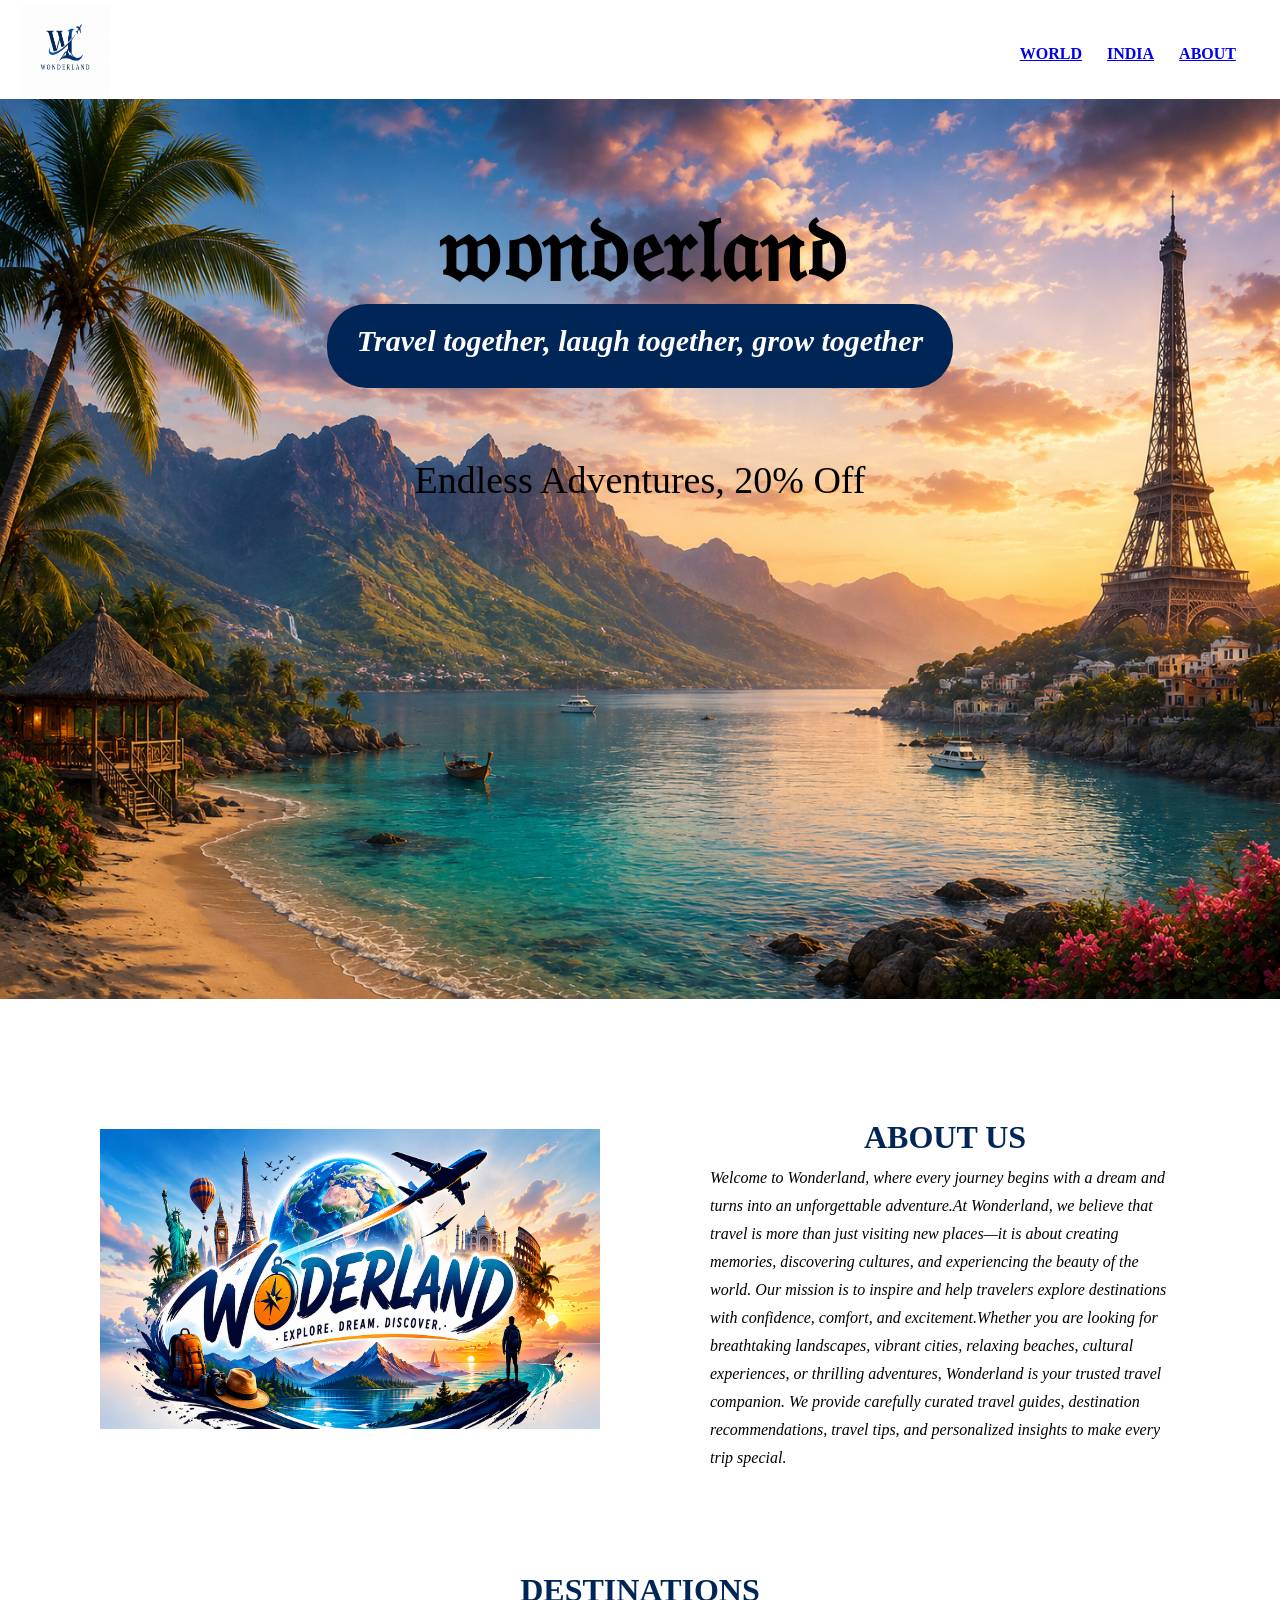
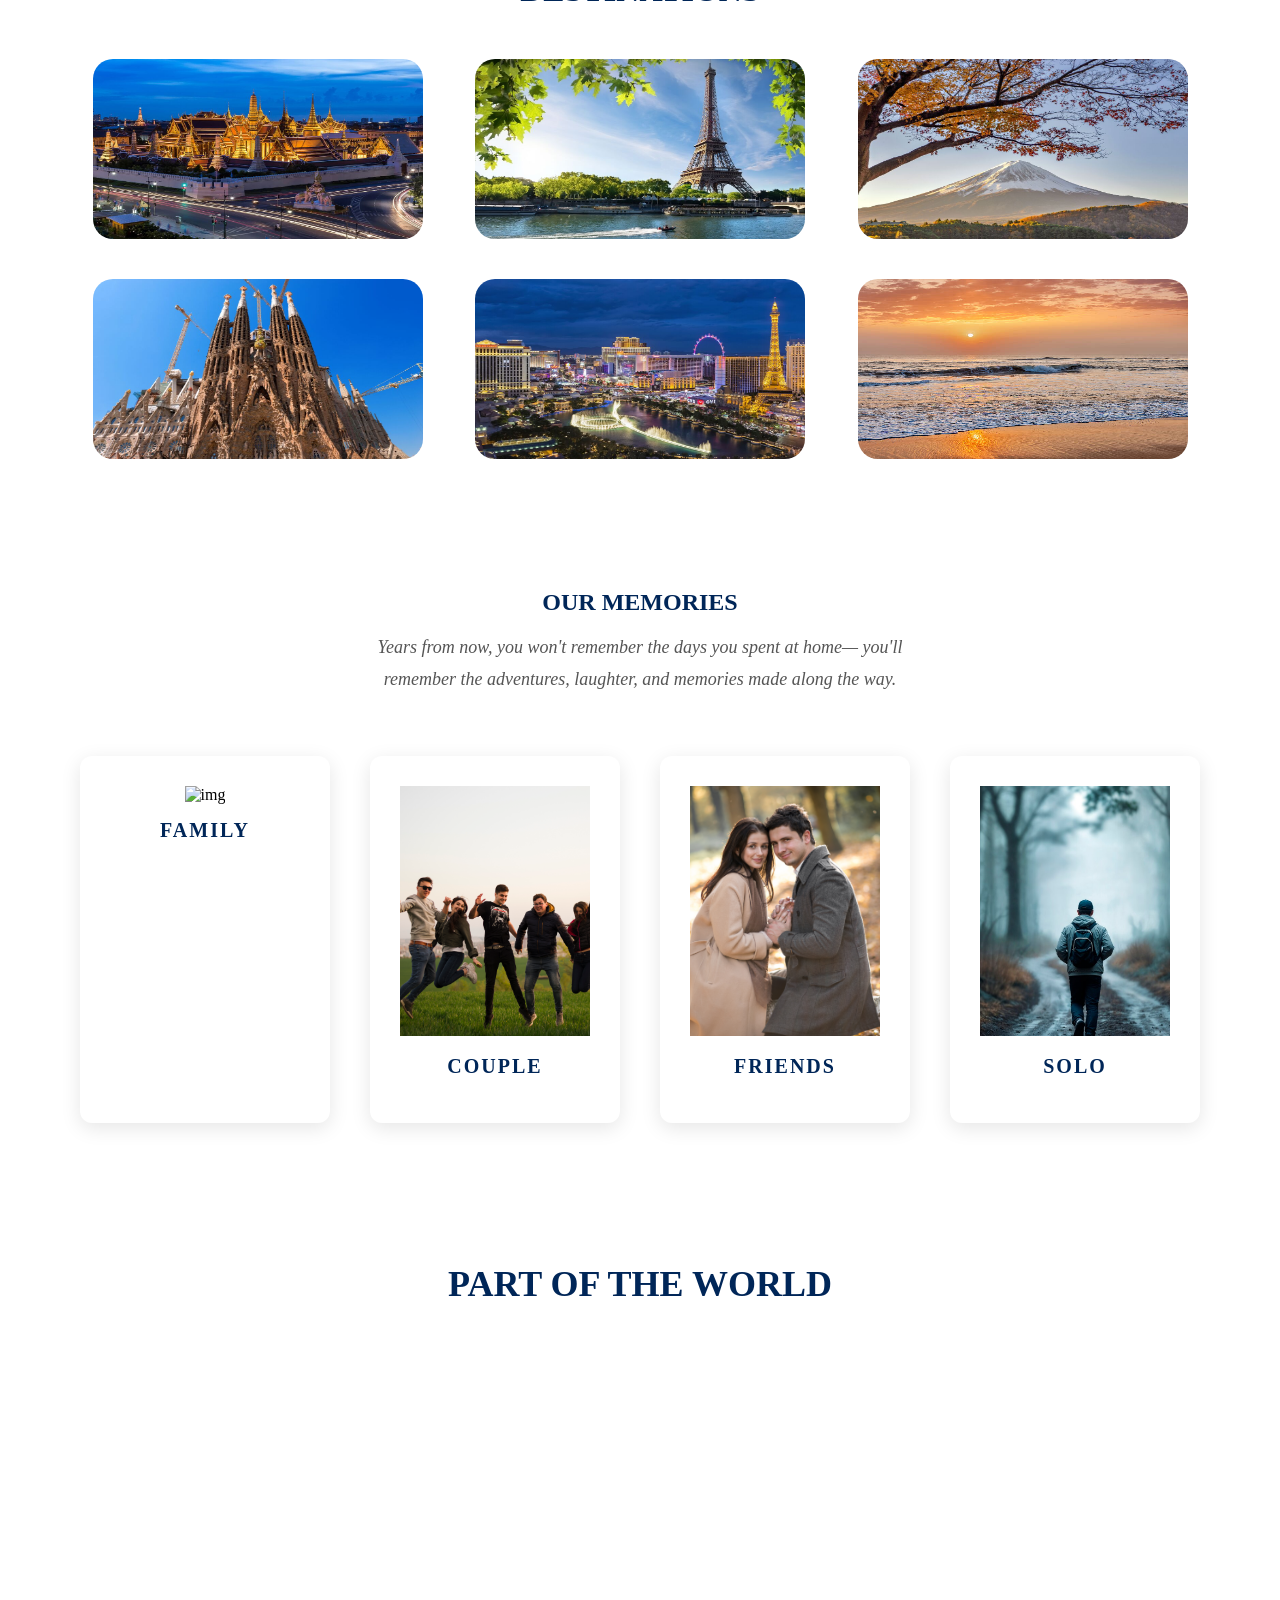
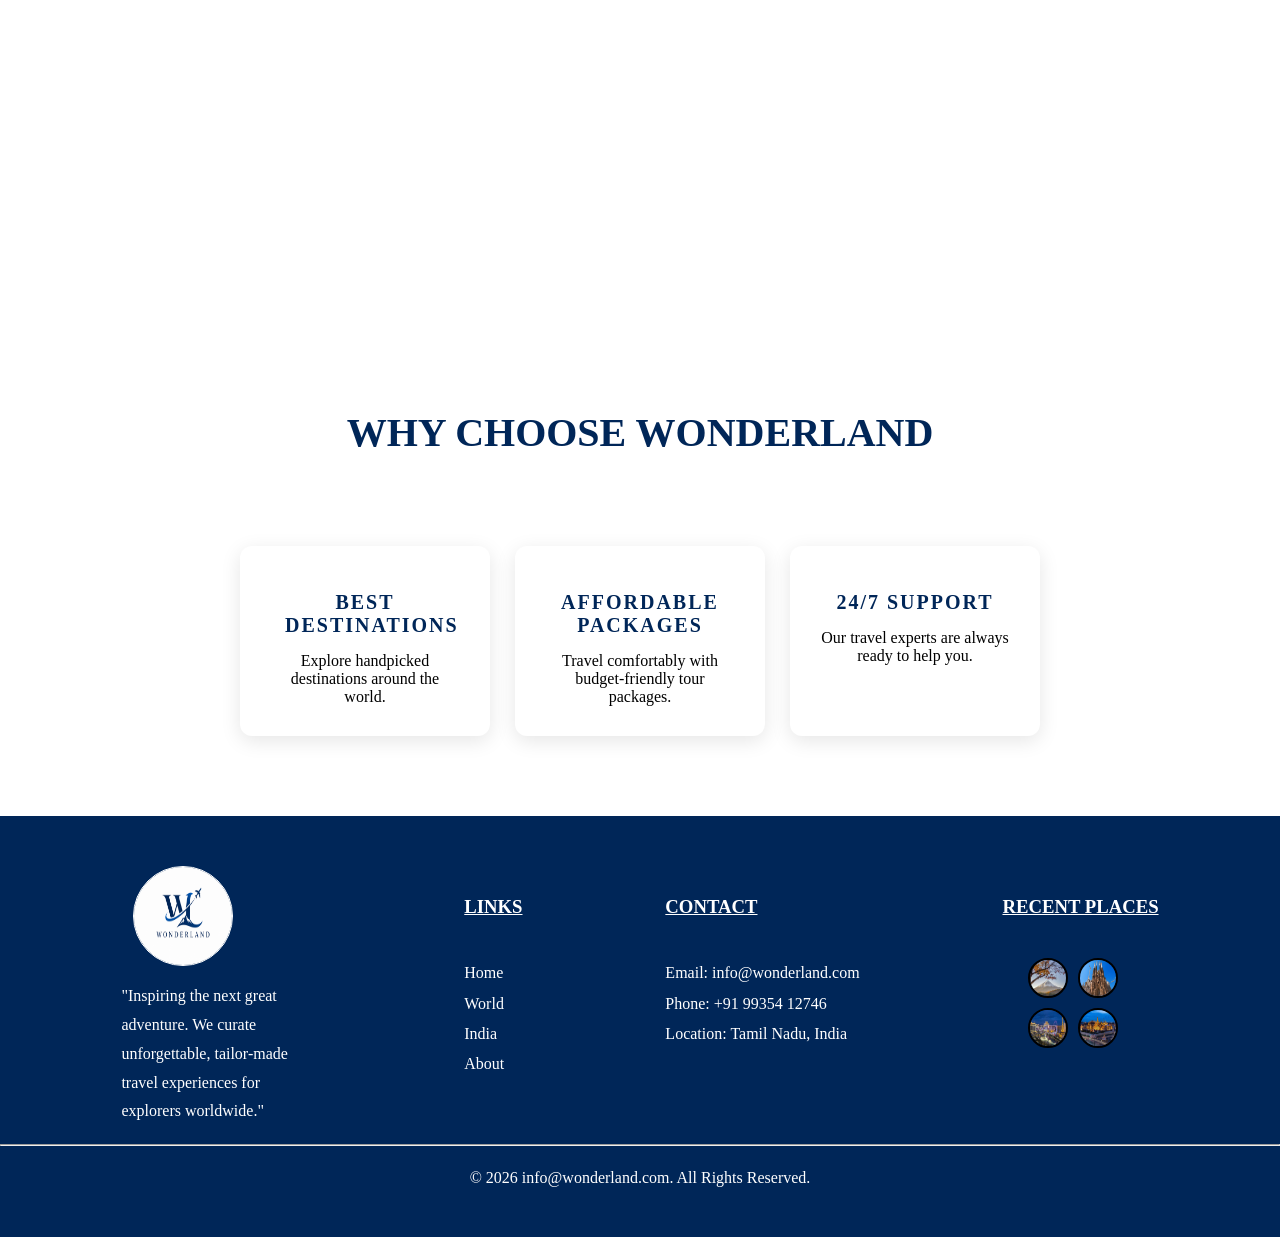
==== index.html @ 6d4f6aa8 "website fiest page name changed" ====
<!DOCTYPE html>
<html lang="en">

<head>
    <meta charset="UTF-8">
    <meta name="viewport" content="width=device-width, initial-scale=1.0">
    <title>Document</title>
    <link rel="stylesheet" href="./website1.css">


</head> <!--uiverse-->

<body>
    <!--first-->
    <div class="one">
        <div class="topic">
            <div>
                <a href="./website1.html"><img src="./images/nav logo.png" alt="img" height="90px" width="90px"></a>
            </div>
            <div class="head">
                <a href="./worldtour.html">
                    <h4>WORLD</h4>
                </a>
                <a href="./indiantour.html">
                    <h4>INDIA</h4>
                </a>
                <a href="./about.html">
                    <h4>ABOUT</h4>
                </a>

            </div>
        </div>
    </div>

    <!--second-->

    <div class="two">
        <h1>𝔴𝔬𝔫𝔡𝔢𝔯𝔩𝔞𝔫𝔡</h1>
        <p class="thought">Travel together, laugh together, grow together</p>
        <div class="dis">
            <p>Endless Adventures, 20% Off</p>
        </div>
    </div>

    <!--third-->
    <div class="three">
        <div class="threee">
            <img src="./images/logoo.png" alt="img" height="300px" width="500px">
        </div>

        <div class="threeee">
            <h1>ABOUT US</h1>
            <p>Welcome to Wonderland, where every
                journey begins with a dream and turns into an unforgettable adventure.At Wonderland, we believe that
                travel is more than just visiting new places—it is about creating memories, discovering cultures, and
                experiencing the beauty of the world. Our mission is to inspire and help travelers explore destinations
                with confidence, comfort, and excitement.Whether you are looking for breathtaking landscapes, vibrant
                cities, relaxing beaches, cultural experiences, or thrilling adventures, Wonderland is your trusted
                travel companion. We provide carefully curated travel guides, destination recommendations, travel tips,
                and personalized insights to make every trip special.</p>
        </div>

    </div>

    <!--fourth-->

    <div class="four">
        <h1>DESTINATIONS</h1>
        <div class="jpg">
            <div class="jpg2">
                <img src="./images/bangkok.jpg" alt="alt" height="200px" width="350px">
                <img src="./images/eiffel-tower.jpg" alt="alt" height="200px" width="350px">
                <img src="./images/himas.jpg" alt="alt" height="200px" width="350px">

            </div>

            <div class="jpg3">
                <img src="./images/disney.jpg" alt="alt" height="200px" width="350px">
                <img src="./images/dubai.jpg" alt="alt" height="200px" width="350px">
                <img src="./images/beach.jpg" alt="alt" height="200px" width="350px">
            </div>
        </div>
    </div>


    <!--memories-->

    <section class="memories">
        <h1 style="color:#002658;">OUR MEMORIES</h1>

        <p>
            Years from now, you won't remember the days you spent at home—
            you'll remember the adventures, laughter, and memories made along the way.
        </p>

        <div class="memory-container">

            <div class="card">
                <img src="./images/family.jpg" alt="img">
                <h3>Family</h3>
            </div>

            <div class="card">
                <img src="./images/frds.jpg" alt="img">
                <h3>Couple</h3>
            </div>

            <div class="card">
                <img src="./images/couple.jpg" alt="img">
                <h3>Friends</h3>
            </div>

            <div class="card">
                <img src="./images/alone.png" alt="img">
                <h3>Solo</h3>
            </div>

        </div>
    </section>

   <!--map-->

    <div class="map">
        <h1>PART OF THE WORLD</h1>

        <div class="mapp">
            <video autoplay loop width="999px">
                <source src="./images/vc.mp4" type="video/mp4">
                Your browser does not support the video tag.
            </video>
        </div>
    </div>


   <!--why-->

    <section class="aboutt">
        <h2 style="color:#002658;">WHY CHOOSE WONDERLAND</h2>
        <div class="aboutt-container">
            <div class="card">
                <h3>Best Destinations</h3>
                <p>Explore handpicked destinations around the world.</p>
            </div>
            <div class="card">
                <h3>Affordable Packages</h3>
                <p>Travel comfortably with budget-friendly tour packages.</p>
            </div>
            <div class="card">
                <h3>24/7 Support</h3>
                <p>Our travel experts are always ready to help you.</p>
            </div>
        </div>
    </section>

<!--footer-->

    <footer class="foot">
        <div class="foot1">

            <div class="section1">
                <a href="./website1.html"><img src="./images/nav logo.png" alt="img" height="100px" width="100px"></a>
                <p>"Inspiring the next great adventure. We curate unforgettable, tailor-made travel experiences for
                    explorers worldwide."</p>
            </div>

            <div class="section2">
                <h3>LINKS</h3>
                <ul>
                    <a href="./website1.html">
                        <li>Home</li>
                    </a>
                    <a href="./worldtour.html">
                        <li>World</li>
                    </a>
                    <a href="./indiantour.html">
                        <li>India</li>
                    </a>
                    <a href="./about.html">
                        <li>About</li>
                    </a>
                </ul>
            </div>

            <div class="section3">
                <h3>CONTACT</h3>
                <div class="secc">
                    <p>Email: info@wonderland.com</p>
                    <p>Phone: +91 99354 12746</p>
                    <p>Location: Tamil Nadu, India</p>
                </div>
            </div>

            <div class="section4">
                <h3>RECENT PLACES</h3>
                <div class="se4">

                    <img src="./images/himas.jpg" alt="" height="40px" width="40px">
                    <img src="./images/disney.jpg" alt="" height="40px" width="40px">
                    <img src="./images/dubai.jpg" alt="" height="40px" width="40px">
                    <img src="./images/bangkok.jpg" alt="" height="40px" width="40px">

                </div>
            </div>
        </div>
        <br>
        <hr>

        <div style="text-align: center; padding-top: 23px;">
            <p>© 2026 info@wonderland.com. All Rights Reserved.</p>
        </div>

    </footer>

</body>

</html>
---- website1.css ----
* {
    padding: 0%;
    margin: 0%;
    box-sizing: border-box;
}

/*first*/
.one {
    background-color: white;
}

.topic {
    display: flex;
    margin-left: 20px;
    margin-right: 44px;
    margin-top: 5px;
}

.head {
    display: flex;
    margin-left: auto;
    gap: 25px;
    margin-top: 40px;
    padding-top: -4px;
}

/*second*/

.two {
    text-align: center;
    padding-top: 100px;
}

.two{
    background-image: url("./images/centreee.png");
    background-size: cover;
    background-repeat: no-repeat;
    height: 100vh;
}

.two h1 {
    font-size: 90px;
}

.thought {
    padding: 30px;
    border-radius: 40px;
    font-style: oblique;
    font-size: 30px;
    font-weight: 900;
    background-color: #002658;
    color: white;
    width: fit-content;
    /*margin-left: 360px;*/
    margin-top: 30px;
    margin: auto;
    margin-bottom: 70px;
    padding-top: 20px;
}

.dis p {
    font-size: 38px;
    border-radius: 70px;
    height: auto;
    width: auto;
    width: fit-content;
   /* margin-left: 450px*/;
   margin: auto;
    color: black;

}

/*third*/


.three{
    display: flex;
    gap: 60px;
    margin-top: 130px;
}

.threee{
    margin-left: 100px;
}

.threeee{
    margin-right: 100px;
    margin-left: 50px;
}
.threeee h1{
    text-align: center;
    color:#002658;
    margin-top:-10px;
}
.threeee p{
    padding-top: 8px;
    line-height: 28px; 
    font-style: oblique;
}


/*fourth*/

.four {
    padding-top: 100px;
}

.four h1{
    text-align: center; 
    color:#002658; 
}

.jpg {
    margin-left: 50px;
    margin-right: 50px;

}

.jpg2 img,
.jpg3 img {
    border: 10px solid white;
    border-radius: 30px;
}

.jpg2 img:hover,
.jpg3 img:hover {
    transform: scale(1.1);
    transition: 1s;
}

.jpg2 {
    display: grid;
    grid-template-columns: auto auto auto;
    justify-content: space-evenly;
    padding-top: 40px;

}

.jpg3 {
    display: grid;
    grid-template-columns: auto auto auto;
    justify-content: space-evenly;
    padding-top: 20px;
}


/*
.images {
    margin-left: 50px;
    margin-right: 50px;
    padding-top: 100px;
}

.img {
    display: flex;
    justify-content: space-evenly;
    padding-top: 90px;
}*/


/*map*/

.map {
    text-align: center;
    /*margin-left: 50px;
    margin-right: 50px;*/
    font-size: large;
}

.map h1{
    padding-top: 20px;
    color:#002658;
}

.mapp {
    padding-top: 90px;

}


/*why*/
.aboutt {
    padding: 80px 10%;
    text-align: center;
}

.aboutt h2 {
    margin-bottom: 40px;
    font-size: 40px;
    padding-top: 30px;
}

.aboutt-container {
    display: flex;
    gap: 25px;
    justify-content: center;
    flex-wrap: wrap;
    padding-top: 50px;
}

.card {
    background: white;
    padding: 30px;
    width: 300px;
    border-radius: 15px;
    box-shadow: 0 5px 15px rgba(0, 0, 0, 0.1);
    transition: 0.3s;
}

.card:hover {
    transform: translateY(-10px);
}


/*.why {
    border: 1px solid black;
    background-color: black;
    color: white;
    border-radius: 30px;
}*/


/*footer*/

.foot {
    padding-top: 50px;
    padding-bottom: 50px;
    background-color: #002658;
    color: white;
}

.foot1 {
    display: flex;
    justify-content: space-around;
    margin-left: 50px;
    margin-right: 50px;
}

.section1 {
    gap: 15px;
}

.section1 img {
    border: 1px solid white;
    border-radius: 100px;
    margin-left: 12px;

}

.section1 img {
    transition: 0.9s;
}

.section1 img:hover {
    transform: scale(0.9);
}

.section1 p {
    padding-top: 12px;
    width: 200px;
    line-height: 1.8;


}
.section2 ul {
    padding-top: 40px;
    list-style: none;
    cursor: pointer;
}

.section2 ul a {
    text-decoration: none;
    line-height: 1.9;
    color: white;
}

.secc {
    padding-top: 10px;
    line-height: 1.9;
    padding-top: 40px;
}

.section1 h2,
.section2 h3,
.section3 h3,
.section4 h3 {
    color: white;
    text-decoration: underline;
    padding-top: 30px;
}

.se4 {
    display: grid;
    grid-template-columns: auto auto;
    gap: 10px;
    width: fit-content;
    margin-left: 26px;
    transition: 0.6s;
    padding-top: 40px;
}

.se4 img {

    border: 2px solid black;
    border-radius: 80px;
    transition: 0.8s;

}

.se4 img:hover {
    transform: scale(1.2);
}


/*memories*/

.memories {
    width: 100%;
    padding: 120px 50px;
    text-align: center;
}

.memories h1 {
    margin-bottom: 15px;
    color: #222;
    position: relative;
}

.memories p {
    max-width: 600px;
    margin: 0 auto 60px;
    font-size: 18px;
    line-height: 1.8;
    color: #555;
    font-style: italic;
}

.memory-container {
    display: flex;
    justify-content: center;
    gap: 40px;
    flex-wrap: wrap;
}

.card {
    width: 250px;
    background: white;
    border-radius: 12px;
    overflow: hidden;
    box-shadow: 0 5px 20px rgba(0, 0, 0, 0.1);
    transition: all 0.4s ease;
}

.card:hover {
    transform: translateY(-10px);
    box-shadow: 0 10px 25px rgba(0, 0, 0, 0.2);
}

.card img {
    width: 100%;
    height: 250px;
    object-fit: cover;
    transition: transform 0.4s ease;
}

.card:hover img {
    transform: scale(1.08);
}


.card h3 {
    padding: 15px;
    font-size: 20px;
    color: #002658;
    letter-spacing: 2px;
    text-transform: uppercase;
}




/*package*/

.cen2 {
    text-align: center;
    padding-top: 100px;
}

.cen2{
    background-image: url("./images/c2.png");
    background-size: cover;
    background-repeat: no-repeat;
    height: 100vh;
}

.cen3 {
    text-align: center;
    padding-top: 100px;
}

.cen3{
    background-image: url("./images/c3.png");
    background-size: cover;
    background-repeat: no-repeat;
    height: 100vh;
}



.packages {
    padding: 80px 10%;
    background: #f8f9fa;
    text-align: center;
}

.packages h1 {
    font-size: 40px;
    margin-bottom: 15px;
    color:#002658;
}

.para {
    color:darkgrey;
    margin-bottom: 50px;
    font-size: 18px;
}

.package {
    display: grid;
    /*grid-template-columns:repeat(auto-fit,minmax(280px,1fr));*/
    grid-template-columns: auto auto auto;
    gap: 30px;
    /*margin-left: 58px;*/
    margin-left: auto;
}

.box {
    background: #fff;
    padding: 30px;
    border-radius: 20px;
    box-shadow: 0 5px 20px rgba(0, 0, 0, 0.1);
    transition: 0.4s ease;
}

.box:hover {
    transform: translateY(-10px);
    box-shadow: 0 15px 30px rgba(0, 0, 0, 0.15);
}

img {
    transition: 0.5s;

}

img:hover {
    transform: scale(1.2);
}

.box h2 {
    margin-bottom: 15px;
    color: #333;
    font-style: oblique;
    padding-top: 9px;

}

.box p {
    margin: 10px 0;
    color: #333;
}

.box button {
    margin-top: 20px;
    padding: 12px 30px;
    border: none;
    border-radius: 30px;
    background-color:#002658;
    color:white;
    font-size: 16px;
    cursor: pointer;
    transition: 0.3s;
}

.box button:hover {
    transform: scale(1.05);
}






/*contact*/

.contact {
    margin-left: 100px;
    margin-right: 100px;
    padding-bottom: 100px;
    padding-top: 90px;
    text-align: center;
}


.heading {
    text-align: center;
    padding-top: 40px;
}



.about {
    display: flex;
    justify-content: center;
    gap: 40px;
    flex-wrap: wrap;
    margin-top: -35px;
    padding-top: 60px;
}

.box {
    width: 250px;
    background: white;
    border-radius: 12px;
    overflow: hidden;
   /* box-shadow: 0 5px 20px rgba(0, 0, 0, 0.1);*/
    transition: all 0.4s ease;
}

.box:hover {
    transform: translateY(-10px);
   /* box-shadow: 0 10px 25px rgba(0, 0, 0, 0.2);*/
}

.box img {
    width: 100%;
    height: 250px;
    object-fit: cover;
    transition: transform 0.4s ease;


}

.box:hover img {
    transform: scale(1.08);
}


.box p {
    padding-top: 15px;
    font-size: 15px;
    color: black;
    line-height: 20px;
    letter-spacing: 1px;
    text-transform: lowercase;
    object-fit: cover;
    font-family: Verdana, Geneva, Tahoma, sans-serif;
}

.quotes{
    padding: 20px;
}
.quotes strong{
    text-transform: uppercase;
}


/*review*/
.reviews {
    display: grid;
    grid-template-columns: auto auto;
    width: fit-content;
    gap: 50px;
   /* margin-left: 250px;
    margin-right: 250px;*/
    padding-top: 50px;
}

.secheading {
    padding-top: 100px;
    text-align: center;
}

.rew p{
    padding-top: 15px;
}


.rew {
    padding: 30px;
    border: 2px solid white;
    border-radius: 6px;
    transition: 1.2s;
    box-shadow: 0 5px 20px rgba(0, 0, 0, 0.1);
}

.rew:hover {
    transform: scale(1.1);
    box-shadow: 0 10px 25px rgba(0, 0, 0, 0.2);
}

.contactus{
    text-align: center;
    padding-top: 100px;
}

.contact{
    display: flex;
    justify-content: space-between;
    align-items: center;
    gap: 50px;
    padding: 80px 100px;
    flex-wrap: wrap;
}

.con2{
    flex: 1;
    display: flex;
    flex-direction: column;
    gap: 25px;
}

.info1{
    width: 300px;
    height: 60px;
    border: 2px solid black;
    border-radius: 40px;
    display: flex;
    align-items: center;
    justify-content: center;
    gap: 10px;
    font-size: 18px;
}

.info1 i{
    color:#002658;
    font-size: 22px;
}

.con3{
    flex: 1;
}


@media (min-width: 1400px) {
    .package {
        grid-template-columns: repeat(3, 1fr);
    }
}

@media (max-width: 1200px) {

    .three {
        flex-direction: column;
        text-align: center;
    }

    .threee,
    .threeee {
        margin: 0 40px;
    }

    .thought,
    .dis p {
        margin-left: auto;
        margin-right: auto;
    }

    .reviews {
        margin-left: 50px;
        margin-right: 50px;
    }
}

@media (max-width: 992px) {

    .head {
        gap: 15px;
        font-size: 14px;
    }

    .two h1 {
        font-size: 60px;
    }

    .thought {
        font-size: 22px;
        width: fit-content;
        margin: 30px auto;
    }

    .dis p {
        font-size: 28px;
        margin: auto;
        text-align: center;
    }

    .jpg2,
    .jpg3,
    .package {
        grid-template-columns: repeat(2, 1fr);
        gap: 20px;
    }

    .foot1 {
        flex-wrap: wrap;
        gap: 40px;
    }

    .reviews {
        grid-template-columns: 1fr;
        margin: 40px;
    }

    .contact {
        flex-direction: column;
        padding: 50px;
    }
}


@media (max-width: 768px) {

    .topic {
        flex-direction: column;
        align-items: center;
    }

    .head {
        margin: 20px 0;
        flex-wrap: wrap;
        justify-content: center;
    }

    .two h1 {
        font-size: 45px;
    }

    .thought {
        font-size: 18px;
        padding: 15px;
    }

    .dis p {
        font-size: 22px;
    }

    .jpg2,
    .jpg3,
    .package {
        grid-template-columns: 1fr;
    }

    .jpg img,
    .jpg2 img,
    .jpg3 img {
        width: 100%;
        height: auto;
    }

    .foot1 {
        flex-direction: column;
        text-align: center;
    }

    .reviews {
        margin: 20px;
    }

    .contact {
        margin: 0;
        padding: 30px;
    }

    .info1 {
        width: 100%;
    }

    iframe {
        width: 100%;
        height: 300px;
    }
}

@media (max-width: 480px) {

    .two h1 {
        font-size: 32px;
    }

    .thought {
        font-size: 15px;
        width: 90%;
    }

    .dis p {
        font-size: 18px;
    }

    .threee img {
        width: 100%;
        height: auto;
    }

    .aboutt h2,
    .packages h1,
    .four h1,
    .map h1 {
        font-size: 28px;
    }

    .card,
    .box {
        width: 100%;
    }

    .contact {
        padding: 20px;
    }
}

@media (max-width: 290px) {

    .two h1 {
        font-size: 24px;
    }

    .thought {
        font-size: 12px;
        padding: 10px;
    }

    .dis p {
        font-size: 14px;
    }

    .head {
        flex-direction: column;
        gap: 10px;
        text-align: center;
    }

    .info1 {
        width: 100%;
        font-size: 14px;
    }

    .section1 img,
    .se4 img {
        width: 40px;
        height: 40px;
    }

    .card,
    .box {
        width: 100%;
    }
}
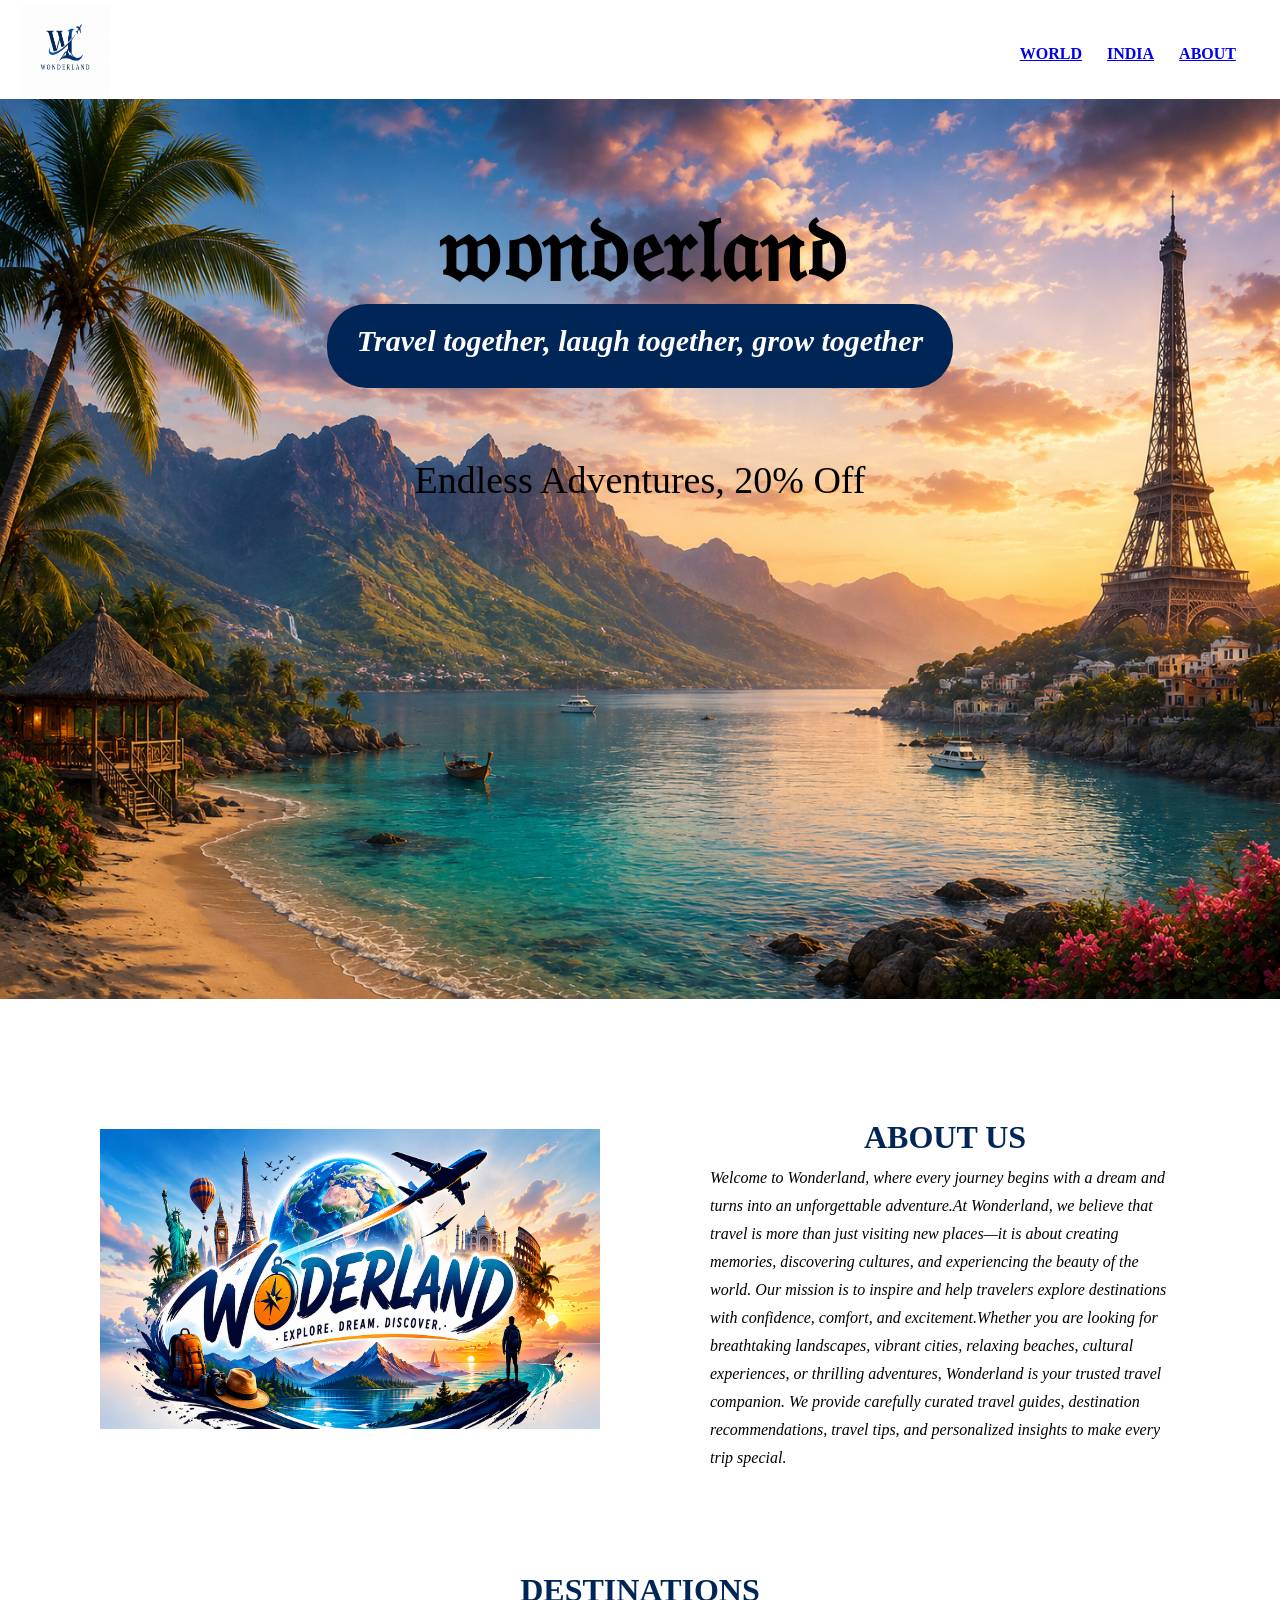
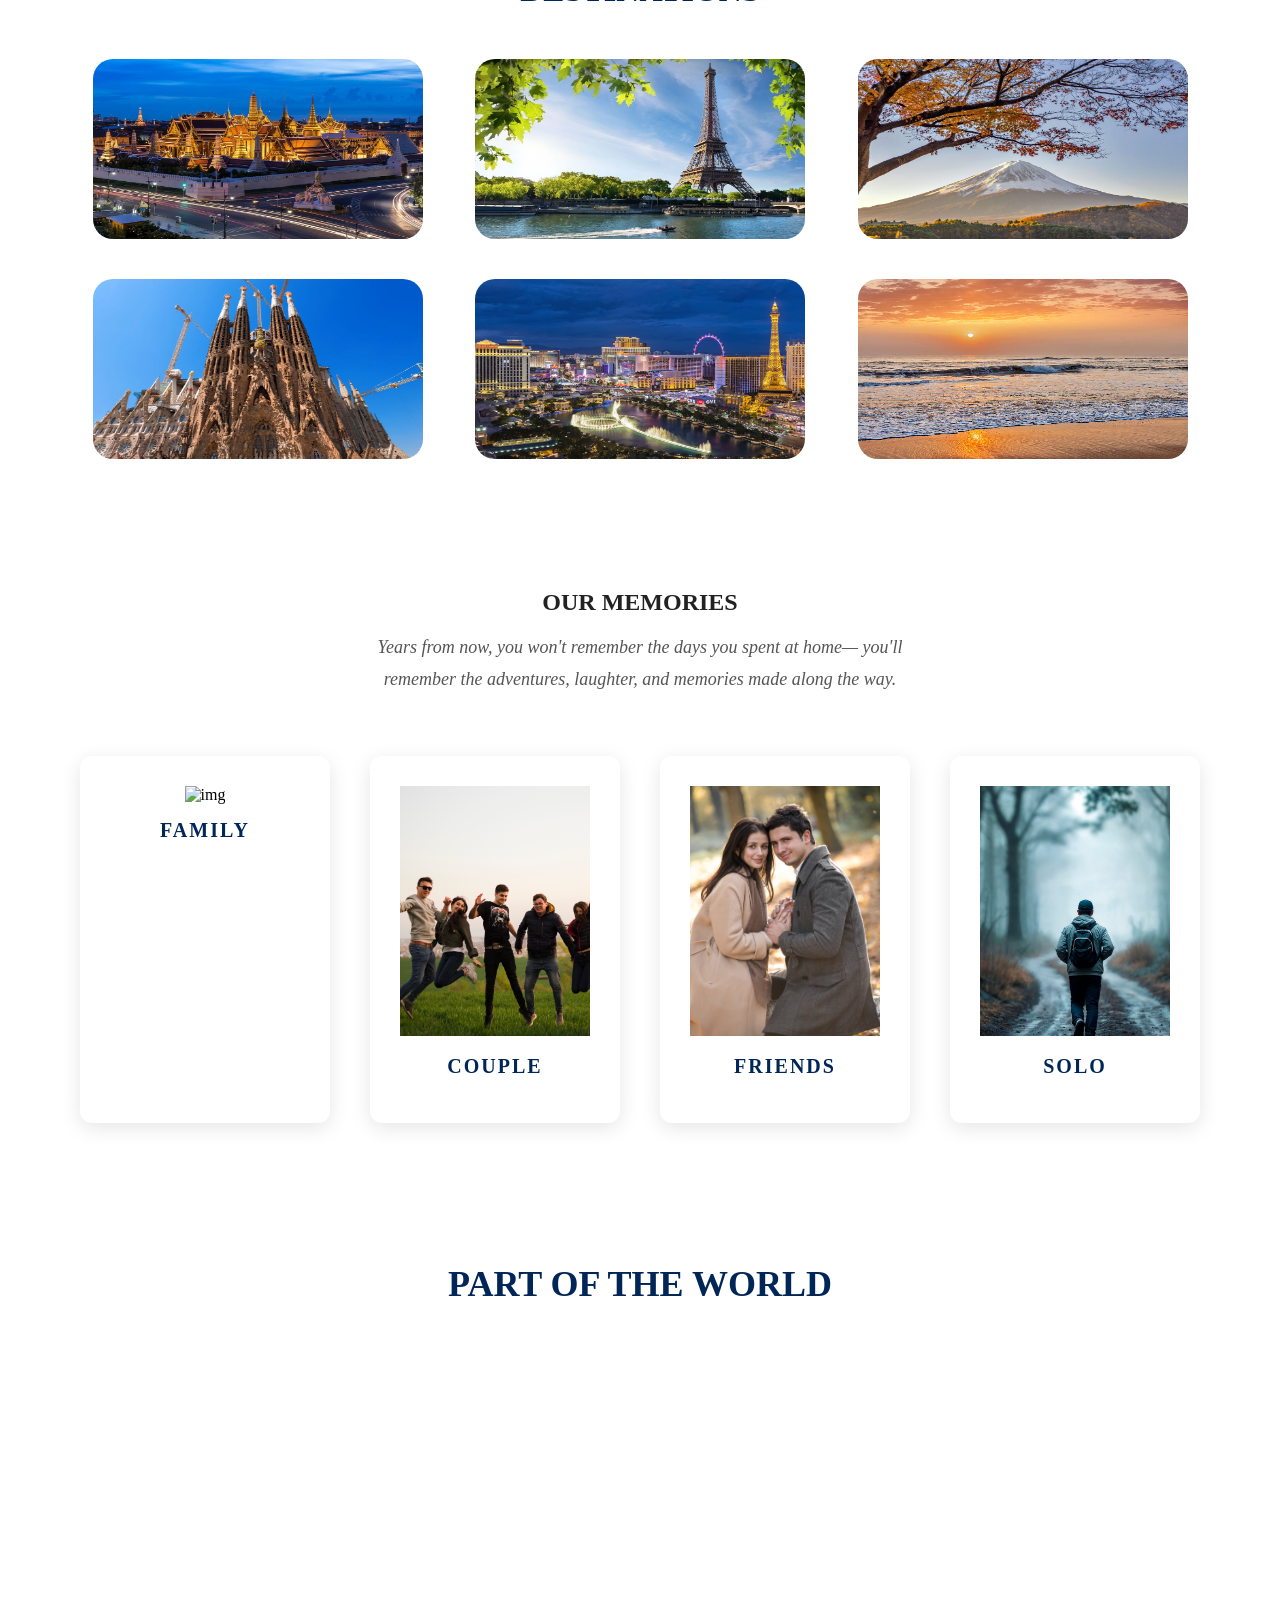
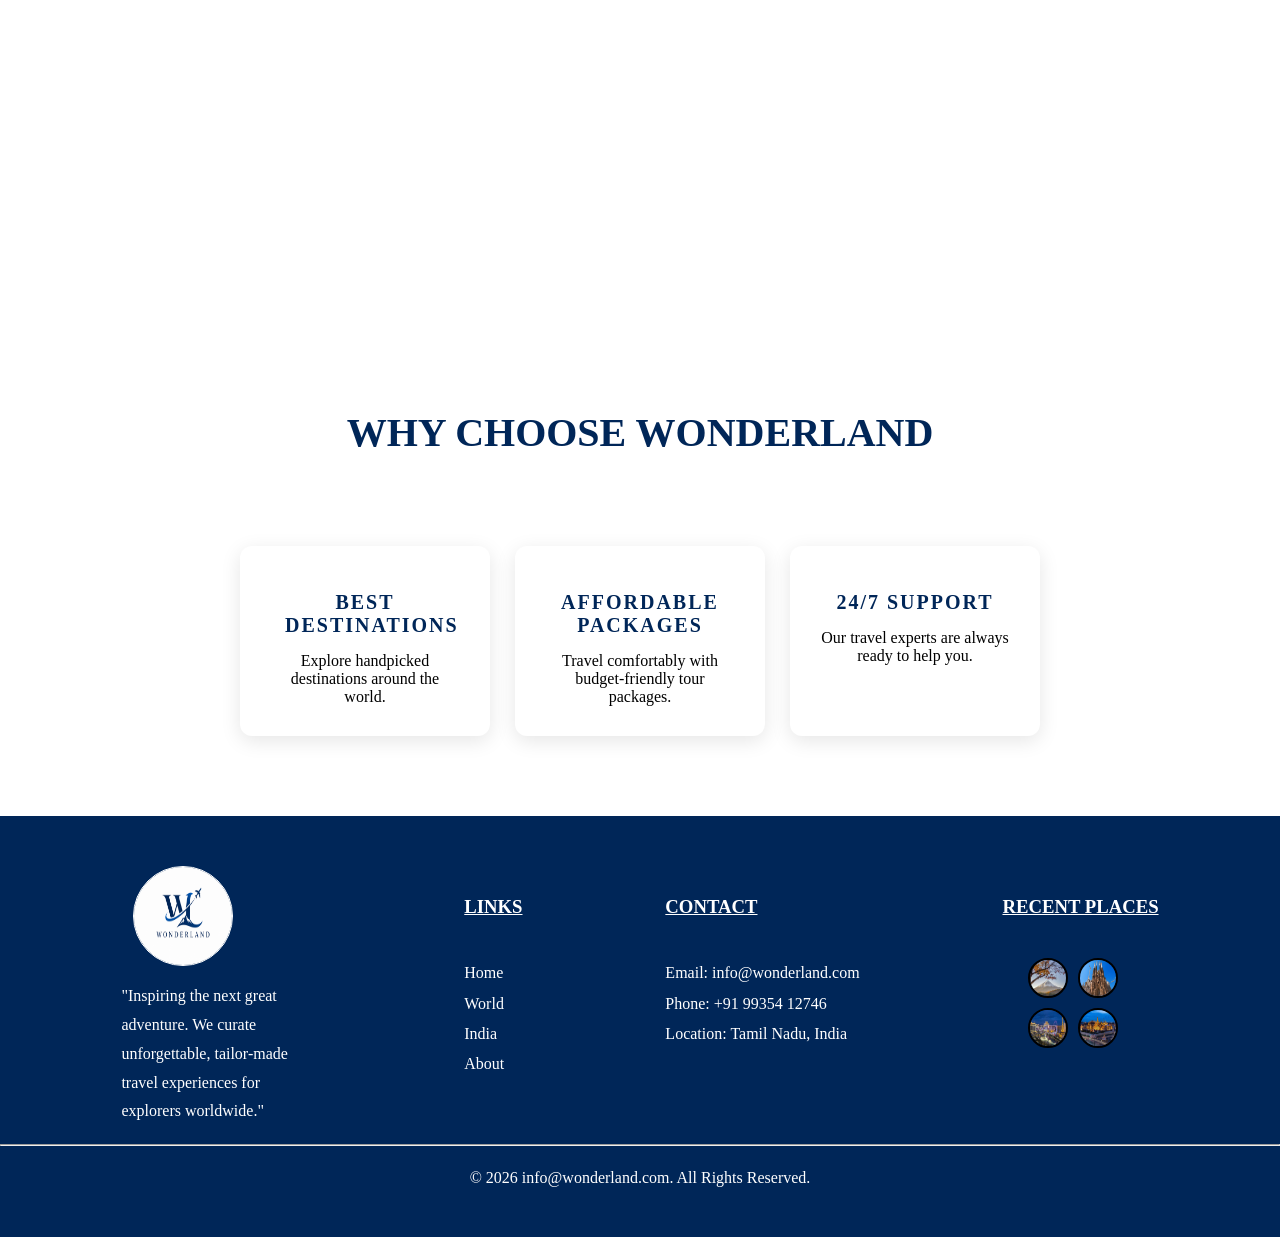
==== commit 112523a8: "some modifications" ====
--- a/index.html
+++ b/index.html
@@ -4,18 +4,18 @@
 <head>
     <meta charset="UTF-8">
     <meta name="viewport" content="width=device-width, initial-scale=1.0">
-    <title>Document</title>
+    <title>Home</title>
     <link rel="stylesheet" href="./website1.css">
-
-
-</head> <!--uiverse-->
+</head>
+
+
 
 <body>
     <!--first-->
     <div class="one">
         <div class="topic">
-            <div>
-                <a href="./website1.html"><img src="./images/nav logo.png" alt="img" height="90px" width="90px"></a>
+            <div class="loo">
+                <a href="./index.html"><img src="./images/nav logo.png" alt="img" height="90px" width="90px"></a>
             </div>
             <div class="head">
                 <a href="./worldtour.html">
@@ -36,7 +36,9 @@
 
     <div class="two">
         <h1>𝔴𝔬𝔫𝔡𝔢𝔯𝔩𝔞𝔫𝔡</h1>
-        <p class="thought">Travel together, laugh together, grow together</p>
+        <p class="thought">
+            Travel together, laugh together, grow together
+        </p>
         <div class="dis">
             <p>Endless Adventures, 20% Off</p>
         </div>
@@ -86,7 +88,7 @@
     <!--memories-->
 
     <section class="memories">
-        <h1 style="color:#002658;">OUR MEMORIES</h1>
+        <h1>OUR MEMORIES</h1>
 
         <p>
             Years from now, you won't remember the days you spent at home—
@@ -152,13 +154,13 @@
         </div>
     </section>
 
-<!--footer-->
+  <!--footer-->
 
     <footer class="foot">
         <div class="foot1">
 
             <div class="section1">
-                <a href="./website1.html"><img src="./images/nav logo.png" alt="img" height="100px" width="100px"></a>
+                <a href="./index.html"><img src="./images/logo.png" alt="img" height="100px" width="100px"></a>
                 <p>"Inspiring the next great adventure. We curate unforgettable, tailor-made travel experiences for
                     explorers worldwide."</p>
             </div>
@@ -166,7 +168,7 @@
             <div class="section2">
                 <h3>LINKS</h3>
                 <ul>
-                    <a href="./website1.html">
+                    <a href="./index.html">
                         <li>Home</li>
                     </a>
                     <a href="./worldtour.html">
--- a/website1.css
+++ b/website1.css
@@ -570,8 +570,8 @@
     grid-template-columns: auto auto;
     width: fit-content;
     gap: 50px;
-   /* margin-left: 250px;
-    margin-right: 250px;*/
+    margin-left: 250px;
+    margin-right: 250px;
     padding-top: 50px;
 }
 
@@ -761,9 +761,17 @@
         flex-direction: column;
         text-align: center;
     }
+    .section1 p{
+        margin-left: 230px;
+    }
+    
+    .se4{
+        margin-left: 285px;
+    }
+
 
     .reviews {
-        margin: 20px;
+        margin: 50px 50px;
     }
 
     .contact {
@@ -816,6 +824,15 @@
     .contact {
         padding: 20px;
     }
+
+    .section1 p{
+        margin-left: 90px;
+    }
+    
+    .se4{
+        margin-left: 140px;
+    }
+   
 }
 
 @media (max-width: 290px) {
@@ -854,6 +871,14 @@
     .box {
         width: 100%;
     }
+
+    .section1 p{
+        margin-left: 30px;
+    }
+    
+    .se4{
+        margin-left: 100px;
+    }
 }
 
 
